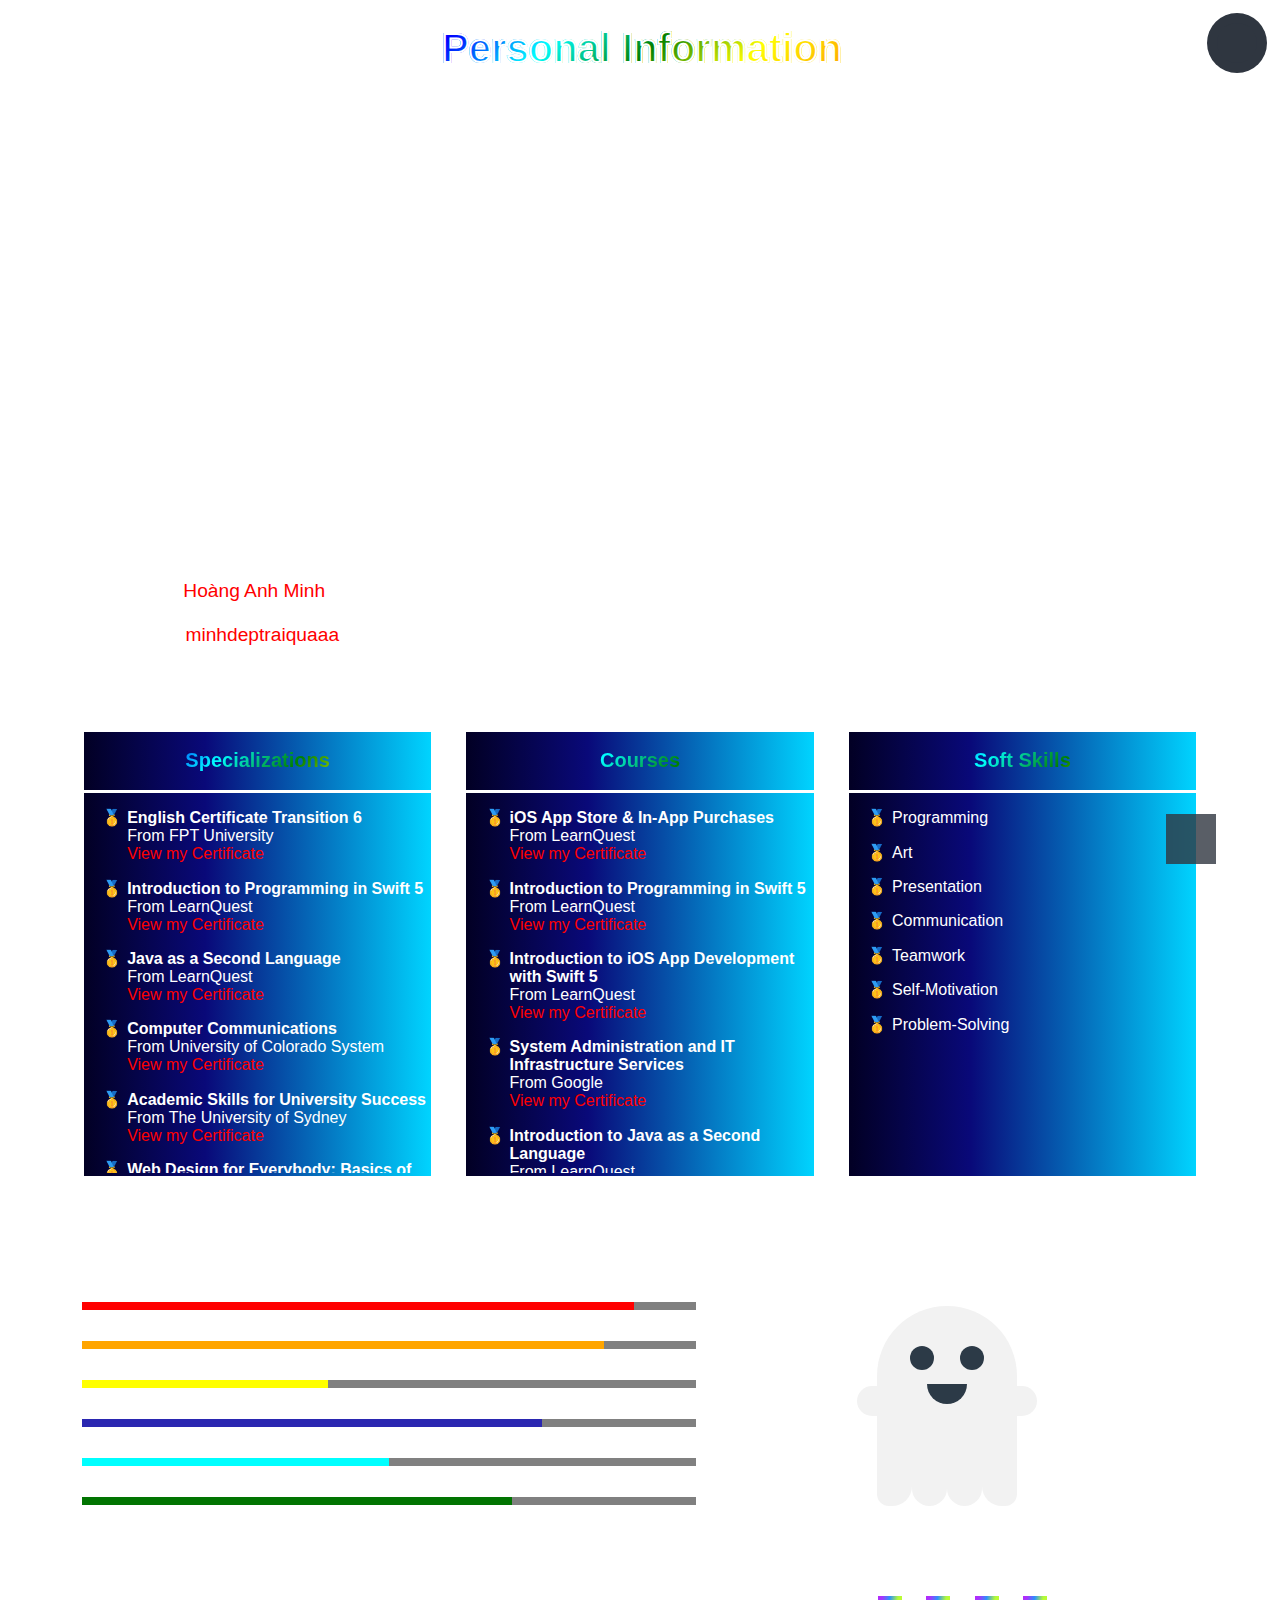
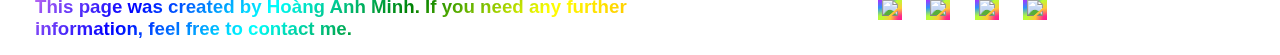
==== index.html @ 1327880c "rename file and path" ====
<!DOCTYPE html>
<html lang="vi">

<head>
    <meta charset="UTF-8">
    <meta name="viewport" content="width=device-width, initial-scale=1.0">
    <link rel="stylesheet" href="home.css">
    <script src="https://kit.fontawesome.com/0117f6a8f6.js" crossorigin="anonymous"></script>
    <link rel="icon" href="https://i.pinimg.com/564x/1f/e0/b9/1fe0b9bdec78c8e8447b68b2e3fbe6fc.jpg"
        type="image/icon type">
    <title>HoangAnhMinh profile</title>
</head>

<body>
    <img src="https://images-wixmp-ed30a86b8c4ca887773594c2.wixmp.com/f/047668fb-fcf5-4f67-8225-d13cc4435f67/dbip952-3d173e88-e826-47b5-9e96-bb249498e58a.gif?token=eyJ0eXAiOiJKV1QiLCJhbGciOiJIUzI1NiJ9.[base64].eZ196z93TAAc2i0l63VjrTren2zncLN3PmzCt6pMYjs"
        class="notshow" alt="">
    <a class="gotopbtn" href="#"> <i class="fas fa-arrow-up"></i> </a>
    <header>
        <h1>Personal Information</h1>
        <div class="search-box">
            <input type="text" name="" class="search-txt" placeholder="Type to search">
            <a class="search-btn">
                <i class="fas fa-search"></i>
            </a>
        </div>
    </header>

    <main>
        <h2>About Me</h2>
        <div class="mot">
            <div class="mot_hai">
                <img src="https://scontent.fhan5-2.fna.fbcdn.net/v/t1.6435-9/104632226_2710640729164713_2634655834685403423_n.jpg?_nc_cat=102&ccb=1-5&_nc_sid=e3f864&_nc_ohc=iTNae1s0R2IAX8f2zMG&tn=FO35ytpsM4xeJ71e&_nc_ht=scontent.fhan5-2.fna&oh=8933b11430c6974e2280bf8ba4c6ec93&oe=61C35B76"
                    alt="">
            </div>
            <div class="mot_mot">
                <p><b>Full name: </b> Hoang Anh Minh</p><br>
                <p><b>Date of birth: </b> 12-06-2001</p><br>
                <p><b>Gender: </b> Male</p><br>
                <p><b>Address: </b> Tay Ho district, Hanoi city</p><br>
                <p><b>Occupation: </b> Student - FPT University</p><br>
                <p><b>Specialized: </b> IT - Software Engineering</p><br>
                <p><b>Language: </b> Vietnamese (100%), English (60%)</p><br>
                <p><b>Email: </b> hoanganhminh120601@gmail.com</p>
                <br>
                <p><b>Phone: </b> (+84)354250xxx</p><br>
                <p><b>Facebook: </b> <a href="https://www.facebook.com/profile.php?id=100006564360112"
                        target="blank">Hoàng Anh Minh</a></p><br>
                <p><b>Instagram: </b> <a href="https://www.instagram.com/minhdeptraiquaaa/"
                        target="blank">minhdeptraiquaaa</a></p><br>
            </div>
        </div>
        <div class="hai">
            <h2>Skills & Achievements</h2>
            <div>
                <h3>Specializations</h3>
                <ul>
                    <li><b>English Certificate Transition 6</b><br>From FPT University<br><a
                            href="https://drive.google.com/file/d/1hxB25AZzpjc8a1S8FDhjZWfQJHoE5Rgj/view?usp=sharing"
                            target="blank">View my
                            Certificate</a></li>
                    <li><b>Introduction to Programming in Swift 5</b><br>From LearnQuest <br><a
                            href="https://coursera.org/share/bc600420524efd98898b043c65845f37" target="blank">View my
                            Certificate</a></li>
                    <li><b>Java as a Second Language</b><br>From LearnQuest <br><a
                            href="https://coursera.org/share/005b5c56f5c76592a4641fa47a285aa3" target="blank">View my
                            Certificate</a></li>
                    <li><b>Computer Communications</b><br>From University of Colorado System <br><a
                            href="https://coursera.org/share/a22721c5e2c3e00971dff6f0582d24b6" target="blank">View my
                            Certificate</a></li>
                    <li><b>Academic Skills for University Success</b><br>From The University of Sydney <br><a
                            href="https://coursera.org/share/7e4f74b39f531c9df08ab12b01e148ec" target="blank">View my
                            Certificate</a></li>
                    <li><b>Web Design for Everybody: Basics of Web Development & Coding</b><br>From University of
                        Michigan<br><a href="https://coursera.org/share/010c56fd8781adc576ca3cbc58a42efa"
                            target="blank">View my
                            Certificate</a></li>
                    <li><b>Software Development Lifecycle</b><br>From University of Minnesota<br><a
                            href="https://coursera.org/share/f7d67f6b6d5571c6f8bf924675bf4825" target="blank">View my
                            Certificate</a></li>
                    <li><b>CertNexus Certified Ethical Emerging Technologist</b><br>From CertNexus<br><a
                            href="https://coursera.org/share/53d38c474453b40c24dc023a477055fa" target="blank">View my
                            Certificate</a></li>
                </ul>
            </div>
            <div>
                <h3>Courses</h3>
                <ul>
                    <li><b>iOS App Store & In-App Purchases</b><br>From LearnQuest <br><a
                            href="https://coursera.org/share/244eb4d93036c2671a0f7e80fdda4cd5" target="blank">View my
                            Certificate</a></li>
                    <li><b>Introduction to Programming in Swift 5</b><br>From LearnQuest <br><a
                            href="https://coursera.org/share/bc600420524efd98898b043c65845f37" target="blank">View my
                            Certificate</a></li>
                    <li><b>Introduction to iOS App Development with Swift 5</b><br>From LearnQuest
                        <br><a href="https://coursera.org/share/1c8dee70f5a8a0bf640b400c66ed0cfe" target="blank">View my
                            Certificate</a>
                    </li>
                    <li><b>System Administration and IT Infrastructure Services</b><br>From Google
                        <br><a href="https://coursera.org/share/3417561e8c9fdc4d1549d9864d32c29a" target="blank">View my
                            Certificate</a>
                    </li>
                    <li><b>Introduction to Java as a Second Language</b><br>From LearnQuest <br><a
                            href="https://coursera.org/share/bb67091d8580a50b22ea3edb1d6137fc" target="blank">View my
                            Certificate</a></li>
                    <li><b>Tables, Data & Networking in iOS</b><br>From LearnQuest <br><a
                            href="https://coursera.org/share/e8e8421a9aabf5cac458f3620123c98d" target="blank">View my
                            Certificate</a></li>
                    <li><b>Writing Java Application Code</b><br>From LearnQuest <br><a
                            href="https://coursera.org/share/8f04f22be0fefefeea256a93948854cd" target="blank">View my
                            Certificate</a></li>
                    <li><b>Introduction to HTML5</b><br>From University of Michigan <br><a
                            href="https://coursera.org/share/23fb2cc0c1a8f0220fbbcdcb6b900343" target="blank">View my
                            Certificate</a></li>
                    <li><b>The Java Language</b><br>From LearnQuest <br><a
                            href="https://coursera.org/share/bb52a5dcf8789c72a05726913f8eb743" target="blank">View my
                            Certificate</a></li>
                    <li><b>Object Oriented Programming in Java</b><br>From University of California San Diego <br><a
                            href="https://coursera.org/share/416f404581bd21a056589f3892b859d7" target="blank">View my
                            Certificate</a></li>
                    <li><b>Academic Skills for University Success: Capstone</b><br>From The University of Sydney <br><a
                            href="https://coursera.org/share/af993d2874edc9b0f4634b4878834788" target="blank">View my
                            Certificate</a></li>
                    <li><b>Problem-Solving Skills for University Success</b><br>From The University of Sydney <br><a
                            href="https://coursera.org/share/1dc78c189df03c1accb9155b733018b1" target="blank">View my
                            Certificate</a></li>
                    <li><b>Critical Thinking Skills for University Success</b><br>From The University of Sydney <br><a
                            href="https://coursera.org/share/48644b98e0eabff74f6bcf156868512c" target="blank">View my
                            Certificate</a></li>
                    <li><b>Information & Digital Literacy for University Success/</b><br>From The University of Sydney
                        <br><a href="https://coursera.org/share/d6d2430b79e37cf34134e6643157246a" target="blank">View my
                            Certificate</a>
                    </li>
                    <li><b>Communication Skills for University Success</b><br>From The University of Sydney
                        <br><a href="https://coursera.org/share/7555dbb639fc193bffa40892d41d462d" target="blank">View my
                            Certificate</a>
                    </li>
                    <li><b>Packet Switching Networks and Algorithms</b><br>From University of Colorado System <br><a
                            href="https://coursera.org/share/9d0386ef941d4a34a0b73bce68876c85" target="blank">View my
                            Certificate</a></li>
                    <li><b>TCP/IP and Advanced Topics</b><br>From University of Colorado System
                        <br><a href="https://coursera.org/share/2a4fb4086cc322250ff62674765491ca" target="blank">View my
                            Certificate</a>
                    </li>
                    <li><b>Peer-to-Peer Protocols and Local Area Networks</b><br>From University of Colorado System
                        <br><a href="https://coursera.org/share/7b83600b3b2734c3d18bdf3efe0ae437" target="blank">View my
                            Certificate</a>
                    </li>
                    <li><b>Fundamentals of Network Communication</b><br>From University of Colorado System
                        <br><a href="https://coursera.org/share/563150dce49d69a718e25b3043d867eb" target="blank">View my
                            Certificate</a>
                    </li>
                    <li><b>Java cơ bản</b><br>From codelearn.io <br><a
                            href="https://codelearn.io/certification/nzq2yzdi" target="blank">View
                            my Certificate</a></li>
                    <li><b>Programming for Everybody (Getting Started with Python)</b><br>From University of Michigan
                        <br><a href="https://coursera.org/share/243cbdf0c00f90bc45b251d4c65c6cc5" target="blank">View my
                            Certificate</a>
                    </li>
                    <li><b>Web Design for Everybody Capstone</b><br>From University of Michigan
                        <br><a href="https://coursera.org/share/a4977ac2d564147c9fc4842be2015c44" target="blank">View my
                            Certificate</a>
                    </li>
                    <li><b>Interactivity with JavaScript</b><br>From University of Michigan
                        <br><a href="https://coursera.org/share/b178ef02d476caeee9a2500bc3127b41" target="blank">View my
                            Certificate</a>
                    </li>
                    <li><b>Advanced Styling with Responsive Design</b><br>From University of Michigan
                        <br><a href="https://coursera.org/share/8d84ec253e6ae754112c6ab2d6c95a0e" target="blank">View my
                            Certificate</a>
                    </li>
                    <li><b>Introduction to HTML5</b><br>From University of Michigan
                        <br><a href="https://coursera.org/share/177e93e69fbfd3c8f662288192bbac34" target="blank">View my
                            Certificate</a>
                    </li>
                    <li><b>Introduction to CSS3</b><br>From University of Michigan
                        <br><a href="https://coursera.org/share/7a5a8cc85e4fd861c93a1536b4d28a14" target="blank">View my
                            Certificate</a>
                    </li>
                    <li><b>Software Development Processes and Methodologies</b><br>From University of Minnesota
                        <br><a href="https://coursera.org/share/76b71585d05ee275e08fc191b1209c0e" target="blank">View my
                            Certificate</a>
                    </li>
                    <li><b>Engineering Practices for Building Quality Software</b><br>From University of Minnesota
                        <br><a href="https://coursera.org/share/42e359bfd237e325e10b9b44d3bd88e4" target="blank">View my
                            Certificate</a>
                    </li>
                    <li><b>Agile Software Development</b><br>From University of Minnesota
                        <br><a href="https://coursera.org/share/a66e335bd13868e17e29245392dee549" target="blank">View my
                            Certificate</a>
                    </li>
                    <li><b>Lean Software Development</b><br>From University of Minnesota
                        <br><a href="https://coursera.org/share/921dcdb94f67e6016b6390617ee99bb0" target="blank">View my
                            Certificate</a>
                    </li>

                    <li><b>Create and Lead an Ethical Data-Driven Organization</b><br>From CertNexus
                        <br><a href="https://coursera.org/share/0119190044c4a6d04b2245e4c692ee41" target="blank">View my
                            Certificate</a>
                    </li>
                    <li><b>Preparing for Your CertNexus Certification Exam</b><br>From CertNexus
                        <br><a href="https://coursera.org/share/eb95210295142c566564781fb6b5f0a9" target="blank">View my
                            Certificate</a>
                    </li>
                    <li><b>Communicate Effectively about Ethical Challenges in Data-Driven Technologies</b><br>From
                        CertNexus
                        <br><a href="https://coursera.org/share/f6f8d14c7a430d5365ff249549edd56f" target="blank">View my
                            Certificate</a>
                    </li>
                    <li><b>Detect and Mitigate Ethical Risks</b><br>From CertNexus
                        <br><a href="https://coursera.org/share/cae4365c155f4bf8ff2036303229d490" target="blank">View my
                            Certificate</a>
                    </li>
                    <li><b>Turn Ethical Frameworks into Actionable Steps</b><br>From CertNexus
                        <br><a href="https://coursera.org/share/4092bc0fb6f6720088c9ef0c94f4e4bb" target="blank">View my
                            Certificate</a>
                    </li>
                    <li><b>Promote the Ethical Use of Data-Driven Technologies</b><br>From CertNexus
                        <br><a href="https://coursera.org/share/5e919d70abf7766974bca0fbf19de307" target="blank">View my
                            Certificate</a>
                    </li>
                </ul>
            </div>
            <div>
                <h3>Soft Skills</h3>
                <ul>
                    <li>Programming</li>
                    <li>Art</li>
                    <li>Presentation</li>
                    <li>Communication</li>
                    <li>Teamwork</li>
                    <li>Self-Motivation</li>
                    <li>Problem-Solving</li>
                </ul>
            </div>
        </div>

        <div class="bon">
            <div class="bonmot">
                <h2>Programming Language Skills Progress</h2>
                <div>
                    <p>HTML</p>
                    <div class="grey">
                        <div class="red"></div>
                    </div>
                    <p>CSS</p>
                    <div class="grey">
                        <div class="orange"></div>
                    </div>
                    <p>JAVASCRIPT</p>
                    <div class="grey">
                        <div class="yellow"></div>
                    </div>
                    <p>JAVA</p>
                    <div class="grey">
                        <div class="blue"></div>
                    </div>
                    <p>C#</p>
                    <div class="grey">
                        <div class="aqua"></div>
                    </div>
                    <p>C</p>
                    <div class="grey">
                        <div class="green"></div>
                    </div>
                </div>
            </div>
            <div class="bonhai">
                <h2>Touch the ghost</h2>
                <div class="ma">
                    <div class="ghost">
                        <div class="face">
                            <div class="eyes">
                                <span></span><span></span>
                            </div>
                            <div class="mouth"></div>
                        </div>
                        <div class="hands">
                            <span></span><span></span>
                        </div>
                        <div class="feet">
                            <span></span>
                            <span></span>
                            <span></span>
                            <span></span>
                        </div>
                    </div>
                </div>
            </div>
        </div>
    </main>

    <footer>
        <h3>This page was created by Hoàng Anh Minh. If you need any further information, feel free to contact me.</h3>
        <div>
            <a href="https://www.facebook.com/profile.php?id=100006564360112" target="blank"><img
                    src="https://upload.wikimedia.org/wikipedia/commons/thumb/c/cd/Facebook_logo_%28square%29.png/480px-Facebook_logo_%28square%29.png"></a>
            <a href="https://www.instagram.com/minhdeptraiquaaa/" target="blank"><img
                    src="https://i.pinimg.com/originals/e8/b5/a4/e8b5a42291afe01a998952147150a672.png"></a>
            <a href="mailto:hoanganhminh120601@gmail.com" target="blank"><img
                    src="https://encrypted-tbn0.gstatic.com/images?q=tbn:ANd9GcQGqO1WepknHrs7y5bmvoY1ID1xOQFcJ-Q2O7384qmbVGTGeLRMYgZ5uzLCgk1ECE4RdUM&usqp=CAU"></a>
            <a href="eyes.html"><img src="https://i.pinimg.com/474x/85/6c/29/856c2909383e3ea08ad575650423f664.jpg"></a>
        </div>
    </footer>
</body>

</html>
---- home.css ----
body {
    cursor: url('https://png.pngitem.com/pimgs/s/191-1912403_intentions-of-space-exploration-rocket-cursor-hd-png.png'), pointer;
    margin: 0 auto;
    color: white;
    background-image: url('https://images-wixmp-ed30a86b8c4ca887773594c2.wixmp.com/f/2daddf3c-add4-4a2b-880d-064be6821c92/dglksej-3ed5f398-b5c8-4d98-b908-43438b2964f2.gif?token=eyJ0eXAiOiJKV1QiLCJhbGciOiJIUzI1NiJ9.[base64].bxIHtLdJMge5rLi2vf8I4OD6fJr5XSKJXUHbofhWDT8');
    background-size: cover;
    background-attachment: fixed;
    background-position: center;
    cursor: url("Assets/rocket.png"), auto;
    font-family: Verdana, Geneva, Tahoma, sans-serif;
}

::-webkit-scrollbar {
    width: 9px;
}

::-webkit-scrollbar-thumb {
    background: linear-gradient(transparent, orange, yellow, green, cyan, blue, violet, transparent);
}

.hai ul::-webkit-scrollbar-thumb {
    background: linear-gradient(transparent, blue, transparent);
}

.notshow {
    display: none;
}

.gotopbtn {
    position: fixed;
    width: 50px;
    height: 50px;
    background: #2f3640;
    bottom: 4%;
    right: 5%;
    text-decoration: none;
    text-align: center;
    line-height: 50px;
    color: white;
    font-size: 22px;
    opacity: 0.8;
}

html {
    scroll-behavior: smooth;
}

header {
    text-align: center;
    display: flex;
    justify-content: center;
    width: 100%;
}

h1 {
    font-size: 40px;
    -webkit-text-stroke: 2px white;
    margin: 2% auto;
    padding-left: 7%;
    background: -webkit-linear-gradient(135deg, orange, yellow, green, cyan, blue, violet);
    -webkit-background-clip: text;
    -webkit-text-fill-color: transparent;
}

.search-box {
    margin: 1%;
    background: #2f3640;
    height: 40px;
    border-radius: 40px;
    padding: 10px;
}

.search-box:hover>.search-txt {
    width: 60%;
    padding: 0 6px;
}

.search-box:hover>.search-btn {
    background: white;
    color: #2f3640;
}

.search-btn {
    float: right;
    width: 40px;
    height: 40px;
    border-radius: 50%;
    background: #2f3640;
    display: flex;
    justify-content: center;
    align-items: center;
    transition: 0.4s;
    color: white;
    cursor: pointer;
}

.search-btn>i {
    font-size: 30px;
}

.search-txt {
    border: none;
    background: none;
    outline: none;
    float: left;
    padding: 0;
    color: white;
    font-size: 16px;
    transition: 0.4s;
    line-height: 40px;
    width: 0px;
    font-weight: bold;
}

footer {
    margin: 0 auto;
    padding: 10px;
    text-align: center;
    display: flex;
}

footer div {
    width: 50%;
}

footer h3 {
    width: 50%;
    margin: 0 auto;
    text-align: left;
    padding-left: 25px;
}

footer img {
    background: linear-gradient(to bottom right, #b827fc 0%, #2c90fc 25%, #b8fd33 50%, #fec837 75%, #fd1892 100%);
    width: 50px;
    border: 4px solid transparent;
    border-image: linear-gradient(to bottom right, #b827fc 0%, #2c90fc 25%, #b8fd33 50%, #fec837 75%, #fd1892 100%);
    border-image-slice: 1;
    margin: 5px 10px;
    transition: 0.5s all;
}

footer img:hover {
    width: 54px;
    border: 4px solid aqua;
}

main {
    margin: 0 auto;
    padding: 0 20px 3% 20px;
    border-bottom: 2px solid white;
    border-top: 2px solid white;
}

h2 {
    text-align: center;
    padding: 15px;
    margin: 0 auto;
    font-size: 27px;
    transition: 0.5s all;
}

h2:hover {
    font-size: 35px;
    color: aqua;
    -webkit-text-stroke: 1.5px black;
}

h3 {
    background: -webkit-linear-gradient(135deg, orange, yellow, green, cyan, blue, violet);
    -webkit-background-clip: text;
    -webkit-text-fill-color: transparent;
    text-align: center;
    padding: 5px;
    margin: 0;
}

.mot {
    display: inline-block;
    text-align: center;
    width: 100%;
}

.mot p {
    margin: 0;
    transition: 0.5s all;
}

.mot p:hover {
    font-size: 21px;
}

.mot_hai img {
    width: 100%;
    opacity: 0;
}

.mot_hai {
    width: 50%;
    float: right;
    background-size: 104%;
    animation: slider 12s infinite ease-in-out;
    margin: 2% 5% 0 0;
    transition: 0.5s all;
}

.mot_hai:hover {
    width: 51%;
}

@keyframes slider {
    0% {
        box-shadow: 1px 1px 10px 10px rgb(0, 0, 0);
        background-image: url('https://scontent.fhan5-3.fna.fbcdn.net/v/t1.6435-9/183393993_2966143966947720_2241531802222649962_n.jpg?_nc_cat=106&ccb=1-5&_nc_sid=8bfeb9&_nc_ohc=pVVa9Z5feg4AX_Cyoki&tn=FO35ytpsM4xeJ71e&_nc_ht=scontent.fhan5-3.fna&oh=ba26adb67ac57c083ce69585d6bf2a5e&oe=61C3421E');
    }

    40% {
        box-shadow: 1px 1px 10px 10px rgb(0, 132, 255);
        background-image: url('https://scontent.fhan5-8.fna.fbcdn.net/v/t1.6435-9/181367472_2966144026947714_913386577868629331_n.jpg?_nc_cat=108&ccb=1-5&_nc_sid=8bfeb9&_nc_ohc=YnpFhyerNp0AX-4prEK&tn=FO35ytpsM4xeJ71e&_nc_ht=scontent.fhan5-8.fna&oh=88f2a7d7a8ccf472651a0a2493d969f9&oe=61C29306');
    }

    80% {
        box-shadow: 1px 1px 10px 10px rgb(255, 0, 0);
        background-image: url('https://scontent.fhan5-2.fna.fbcdn.net/v/t1.6435-9/104632226_2710640729164713_2634655834685403423_n.jpg?_nc_cat=102&ccb=1-5&_nc_sid=e3f864&_nc_ohc=iTNae1s0R2IAX8f2zMG&tn=FO35ytpsM4xeJ71e&_nc_ht=scontent.fhan5-2.fna&oh=8933b11430c6974e2280bf8ba4c6ec93&oe=61C35B76');
    }

    100% {
        box-shadow: 1px 1px 10px 10px rgb(0, 0, 0);
        background-image: url('https://scontent.fhan5-3.fna.fbcdn.net/v/t1.6435-9/183393993_2966143966947720_2241531802222649962_n.jpg?_nc_cat=106&ccb=1-5&_nc_sid=8bfeb9&_nc_ohc=pVVa9Z5feg4AX_Cyoki&tn=FO35ytpsM4xeJ71e&_nc_ht=scontent.fhan5-3.fna&oh=ba26adb67ac57c083ce69585d6bf2a5e&oe=61C3421E');
    }
}

.mot_mot {
    padding: 2% 3% 0 3%;
    font-size: 120%;
    text-align: left;
    width: 90%;
    margin: 0 auto;
}

.hai {
    text-align: center;
    clear: both;
}

.hai div {
    display: inline-block;
    width: 28%;
    border: 3px solid white;
    margin: 0 1%;
    background-image: linear-gradient(90deg, #020024 0%, #090979 35%, #00d4ff 100%);
}

.hai h3 {
    border-bottom: 3px solid white;
    padding: 5% 0;
    font-size: 20px;
}

ul {
    margin: 0 0 1% 1%;
    overflow-y: scroll;
    text-align: left;
    height: 380px;
    padding-left: 10%;
}

li {
    margin: 5% 0;
    padding-left: 5px;
    transition: 0.5s all;
}

::marker {
    content: '🥇';
}

a {
    color: red;
    text-decoration: none;
    transition: 1s all;
}

a:hover {
    color: aqua;
    font-size: 20px;
    cursor: url("Assets/rocket.png"), pointer;
}

.bon {
    width: 90%;
    display: flex;
    justify-content: center;
    margin: 30px auto;
}

.bonmot {
    width: 55%;
    float: left;
    height: 300px;
}

.bonhai {
    width: 45%;
    float: right;
    height: 300px;
    cursor: url("Assets/cheese.png"), auto;
}

.bon p {
    margin: 13px 0 0 0;
    font-weight: bold;
}

.grey {
    background-color: gray;
    height: 0.5rem;
    margin-bottom: 10px
}

.red {
    width: 90%;
    height: 0.5rem;
    text-align: center;
    color: white;
    background-color: red;
}

.orange {
    width: 85%;
    height: 0.5rem;
    text-align: center;
    color: white;
    background-color: orange;
}

.green {
    width: 70%;
    height: 0.5rem;
    text-align: center;
    color: white;
    background-color: rgb(1, 116, 1);
}

.yellow {
    width: 40%;
    height: 0.5rem;
    text-align: center;
    color: white;
    background-color: yellow;
    cursor: url("Assets/cheese.png"), auto;
}

.blue {
    width: 75%;
    height: 0.5rem;
    text-align: center;
    color: white;
    background-color: rgb(42, 39, 177);
}

.aqua {
    width: 50%;
    height: 0.5rem;
    text-align: center;
    color: white;
    background-color: aqua;
}

.ma {
    padding: 0;
    height: 250px;
    width: 100%;
    display: flex;
    align-items: center;
    justify-content: center;
}

.ghost {
    width: 140px;
    height: 180px;
    background-color: #f2f2f2;
    border-radius: 70px 70px 0 0;
    position: relative;
    cursor: pointer;
    animation: floating 2s infinite ease-in-out;
}

@keyframes floating {
    50% {
        transform: translateY(-30px);
    }
}

.face {
    width: 100px;
    position: absolute;
    top: 40px;
    left: calc(50% - 50px);
}

.eyes {
    height: 24px;
    display: flex;
    justify-content: space-around;
    align-items: center;
    margin-bottom: 14px;
}

.eyes span {
    width: 24px;
    height: 24px;
    background-color: #2c3a47;
    border-radius: 50%;
    transition: .1s linear;
}

.ghost:hover {
    cursor: url("cheese.png"), auto;
    background-color: rgb(255, 81, 0);
}

.ghost:hover .hands span {
    background-color: rgb(255, 81, 0);
}

.ghost:hover .feet span {
    background-color: rgb(255, 81, 0);
}

.ghost:hover .eyes span:last-child {
    width: 0;
    height: 0;
    border-left: 18px solid rgb(255, 81, 0);
    border-top: 18px solid rgb(255, 81, 0);
    border-right: 18px solid #000000;
    border-bottom: 18px solid #000000;
}

.ghost:hover .eyes span:first-child {
    width: 0;
    height: 0;
    border-left: 18px solid #000000;
    border-top: 18px solid rgb(255, 81, 0);
    border-right: 18px solid rgb(255, 81, 0);
    border-bottom: 18px solid #000000;
}

.mouth {
    width: 40px;
    height: 20px;
    background-color: #2c3a47;
    margin: auto;
    border-radius: 0 0 20px 20px;
    transition: .3s linear;
}

.ghost:hover .mouth {
    width: 50px;
    height: 25px;
    border-radius: 0 0 25px 25px;
    background-color: #000000;
}

.hands {
    width: 180px;
    position: absolute;
    left: -20px;
    top: 80px;
    display: flex;
    justify-content: space-between;
}

.hands span {
    width: 20px;
    height: 30px;
    background-color: #f2f2f2;
}

.hands span:first-child {
    border-radius: 20px 0 0 20px;
}

.hands span:last-child {
    border-radius: 0 20px 20px 0;
}

.feet {
    position: absolute;
    width: 100%;
    bottom: -20px;
    display: flex;
}

.feet span {
    flex: 1;
    height: 20px;
    background-color: #f2f2f2;
    border-radius: 0 0 20px 20px;
}

.feet span:first-child {
    border-radius: 0 0 20px 12px;
}

.feet span:last-child {
    border-radius: 0 0 12px 20px;
}

@media only screen and (max-width: 1023px) {
    .hai div {
        display: block;
        width: 90%;
        border: 3px solid white;
        margin: 5% auto;
        background-image: linear-gradient(90deg, #020024 0%, #090979 35%, #00d4ff 100%);
    }

    .mot_mot {
        padding: 0 3%;
        font-size: 100%;
        text-align: left;
    }

    .mot p:hover {
        font-size: 17px;
    }
}

@media only screen and (max-width: 550px) {
    .hai div {
        display: block;
        width: 90%;
        border: 3px solid white;
        margin: 5% auto;
        background-image: linear-gradient(90deg, #020024 0%, #090979 35%, #00d4ff 100%);
    }

    .mot_mot {
        padding: 0 3%;
        font-size: 100%;
        text-align: left;
    }

    .mot p:hover {
        font-size: 17px;
    }

    .mot_hai {
        width: 95%;
        margin: 0 2%;
        margin-bottom: 20px;
        background-size: 104%;
        box-shadow: 1px 2px 10px 10px white;
        animation: slider 10s infinite linear
    }

    .mot_hai:hover {
        width: 97%;
    }

    .bon {
        width: 90%;
        display: flex;
        flex-direction: column
    }

    .bonmot {
        width: 100%;
        margin-bottom: 10px;
    }

    .bonhai {
        width: 100%;
        height: 320px;
    }

    footer {
        margin: 0 auto;
        padding: 10px;
        text-align: center;
        display: flex;
        flex-direction: column;
        justify-content: center;
    }

    footer h3 {
        width: 80%;
        text-align: center;
    }

    footer div {
        width: 80%;
        margin: 0 auto;
    }
}
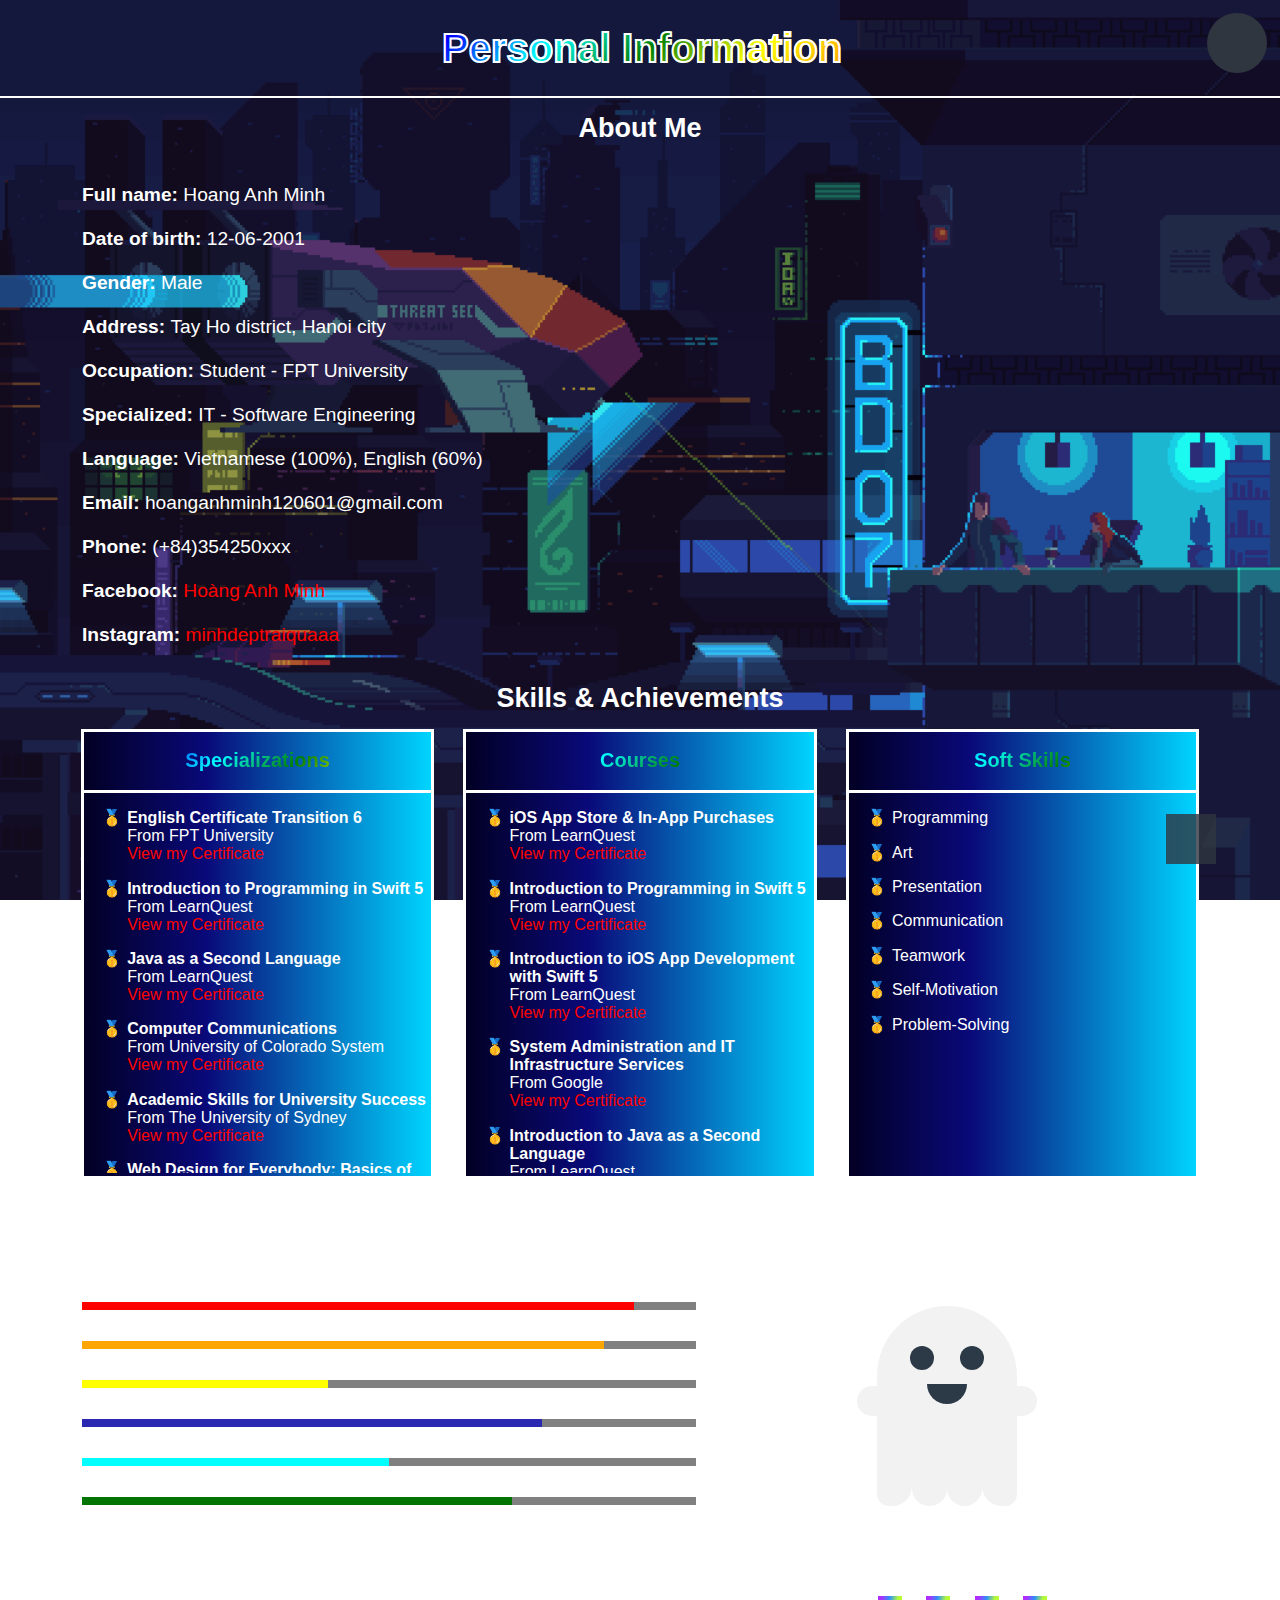
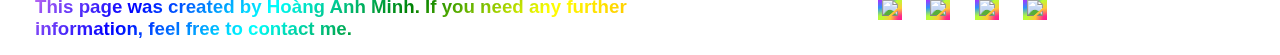
==== commit 3b459fd6: "Add new background and change class name" ====
--- a/index.html
+++ b/index.html
@@ -6,14 +6,12 @@
     <meta name="viewport" content="width=device-width, initial-scale=1.0">
     <link rel="stylesheet" href="home.css">
     <script src="https://kit.fontawesome.com/0117f6a8f6.js" crossorigin="anonymous"></script>
-    <link rel="icon" href="https://i.pinimg.com/564x/1f/e0/b9/1fe0b9bdec78c8e8447b68b2e3fbe6fc.jpg"
-        type="image/icon type">
+    <link rel="icon" href="Assets/background1.gif" type="image/icon type">
     <title>HoangAnhMinh profile</title>
 </head>
 
 <body>
-    <img src="https://images-wixmp-ed30a86b8c4ca887773594c2.wixmp.com/f/047668fb-fcf5-4f67-8225-d13cc4435f67/dbip952-3d173e88-e826-47b5-9e96-bb249498e58a.gif?token=eyJ0eXAiOiJKV1QiLCJhbGciOiJIUzI1NiJ9.[base64].eZ196z93TAAc2i0l63VjrTren2zncLN3PmzCt6pMYjs"
-        class="notshow" alt="">
+    <img src="Assets/background2.gif" class="notshow" alt="">
     <a class="gotopbtn" href="#"> <i class="fas fa-arrow-up"></i> </a>
     <header>
         <h1>Personal Information</h1>
@@ -27,12 +25,11 @@
 
     <main>
         <h2>About Me</h2>
-        <div class="mot">
-            <div class="mot_hai">
-                <img src="https://scontent.fhan5-2.fna.fbcdn.net/v/t1.6435-9/104632226_2710640729164713_2634655834685403423_n.jpg?_nc_cat=102&ccb=1-5&_nc_sid=e3f864&_nc_ohc=iTNae1s0R2IAX8f2zMG&tn=FO35ytpsM4xeJ71e&_nc_ht=scontent.fhan5-2.fna&oh=8933b11430c6974e2280bf8ba4c6ec93&oe=61C35B76"
-                    alt="">
-            </div>
-            <div class="mot_mot">
+        <div class="info">
+            <div class="image-info">
+                <img src="Assets/background1.gif" alt="">
+            </div>
+            <div class="personal-info">
                 <p><b>Full name: </b> Hoang Anh Minh</p><br>
                 <p><b>Date of birth: </b> 12-06-2001</p><br>
                 <p><b>Gender: </b> Male</p><br>
@@ -49,7 +46,7 @@
                         target="blank">minhdeptraiquaaa</a></p><br>
             </div>
         </div>
-        <div class="hai">
+        <div class="achievement">
             <h2>Skills & Achievements</h2>
             <div>
                 <h3>Specializations</h3>
@@ -235,7 +232,7 @@
         </div>
 
         <div class="bon">
-            <div class="bonmot">
+            <div class="language-progress">
                 <h2>Programming Language Skills Progress</h2>
                 <div>
                     <p>HTML</p>
@@ -264,10 +261,10 @@
                     </div>
                 </div>
             </div>
-            <div class="bonhai">
+            <div class="ghost">
                 <h2>Touch the ghost</h2>
                 <div class="ma">
-                    <div class="ghost">
+                    <div class="ghost-body">
                         <div class="face">
                             <div class="eyes">
                                 <span></span><span></span>
--- a/home.css
+++ b/home.css
@@ -1,8 +1,7 @@
 body {
-    cursor: url('https://png.pngitem.com/pimgs/s/191-1912403_intentions-of-space-exploration-rocket-cursor-hd-png.png'), pointer;
     margin: 0 auto;
     color: white;
-    background-image: url('https://images-wixmp-ed30a86b8c4ca887773594c2.wixmp.com/f/2daddf3c-add4-4a2b-880d-064be6821c92/dglksej-3ed5f398-b5c8-4d98-b908-43438b2964f2.gif?token=eyJ0eXAiOiJKV1QiLCJhbGciOiJIUzI1NiJ9.[base64].bxIHtLdJMge5rLi2vf8I4OD6fJr5XSKJXUHbofhWDT8');
+    background-image: url('Assets/background6.gif');
     background-size: cover;
     background-attachment: fixed;
     background-position: center;
@@ -18,7 +17,7 @@
     background: linear-gradient(transparent, orange, yellow, green, cyan, blue, violet, transparent);
 }
 
-.hai ul::-webkit-scrollbar-thumb {
+.achievement ul::-webkit-scrollbar-thumb {
     background: linear-gradient(transparent, blue, transparent);
 }
 
@@ -161,9 +160,7 @@
 }
 
 h2:hover {
-    font-size: 35px;
-    color: aqua;
-    -webkit-text-stroke: 1.5px black;
+    font-size: 30px;
 }
 
 h3 {
@@ -175,27 +172,27 @@
     margin: 0;
 }
 
-.mot {
+.info {
     display: inline-block;
     text-align: center;
     width: 100%;
 }
 
-.mot p {
+.info p {
     margin: 0;
     transition: 0.5s all;
 }
 
-.mot p:hover {
+.info p:hover {
     font-size: 21px;
 }
 
-.mot_hai img {
+.image-info img {
     width: 100%;
     opacity: 0;
 }
 
-.mot_hai {
+.image-info {
     width: 50%;
     float: right;
     background-size: 104%;
@@ -204,33 +201,38 @@
     transition: 0.5s all;
 }
 
-.mot_hai:hover {
+.image-info:hover {
     width: 51%;
 }
 
 @keyframes slider {
     0% {
         box-shadow: 1px 1px 10px 10px rgb(0, 0, 0);
-        background-image: url('https://scontent.fhan5-3.fna.fbcdn.net/v/t1.6435-9/183393993_2966143966947720_2241531802222649962_n.jpg?_nc_cat=106&ccb=1-5&_nc_sid=8bfeb9&_nc_ohc=pVVa9Z5feg4AX_Cyoki&tn=FO35ytpsM4xeJ71e&_nc_ht=scontent.fhan5-3.fna&oh=ba26adb67ac57c083ce69585d6bf2a5e&oe=61C3421E');
-    }
-
-    40% {
+        background-image: url('Assets/background2.gif');
+    }
+
+    25% {
         box-shadow: 1px 1px 10px 10px rgb(0, 132, 255);
-        background-image: url('https://scontent.fhan5-8.fna.fbcdn.net/v/t1.6435-9/181367472_2966144026947714_913386577868629331_n.jpg?_nc_cat=108&ccb=1-5&_nc_sid=8bfeb9&_nc_ohc=YnpFhyerNp0AX-4prEK&tn=FO35ytpsM4xeJ71e&_nc_ht=scontent.fhan5-8.fna&oh=88f2a7d7a8ccf472651a0a2493d969f9&oe=61C29306');
-    }
-
-    80% {
-        box-shadow: 1px 1px 10px 10px rgb(255, 0, 0);
-        background-image: url('https://scontent.fhan5-2.fna.fbcdn.net/v/t1.6435-9/104632226_2710640729164713_2634655834685403423_n.jpg?_nc_cat=102&ccb=1-5&_nc_sid=e3f864&_nc_ohc=iTNae1s0R2IAX8f2zMG&tn=FO35ytpsM4xeJ71e&_nc_ht=scontent.fhan5-2.fna&oh=8933b11430c6974e2280bf8ba4c6ec93&oe=61C35B76');
+        background-image: url('Assets/background3.gif');
+    }
+
+    50% {
+        box-shadow: 1px 1px 10px 10px rgb(0, 0, 0);
+        background-image: url('Assets/background4.gif');
+    }
+
+    75% {
+        box-shadow: 1px 1px 10px 10px rgb(0, 132, 255);
+        background-image: url('Assets/background6.gif');
     }
 
     100% {
         box-shadow: 1px 1px 10px 10px rgb(0, 0, 0);
-        background-image: url('https://scontent.fhan5-3.fna.fbcdn.net/v/t1.6435-9/183393993_2966143966947720_2241531802222649962_n.jpg?_nc_cat=106&ccb=1-5&_nc_sid=8bfeb9&_nc_ohc=pVVa9Z5feg4AX_Cyoki&tn=FO35ytpsM4xeJ71e&_nc_ht=scontent.fhan5-3.fna&oh=ba26adb67ac57c083ce69585d6bf2a5e&oe=61C3421E');
-    }
-}
-
-.mot_mot {
+        background-image: url('Assets/background2.gif');
+    }
+}
+
+.personal-info {
     padding: 2% 3% 0 3%;
     font-size: 120%;
     text-align: left;
@@ -238,12 +240,12 @@
     margin: 0 auto;
 }
 
-.hai {
+.achievement {
     text-align: center;
     clear: both;
 }
 
-.hai div {
+.achievement div {
     display: inline-block;
     width: 28%;
     border: 3px solid white;
@@ -251,7 +253,7 @@
     background-image: linear-gradient(90deg, #020024 0%, #090979 35%, #00d4ff 100%);
 }
 
-.hai h3 {
+.achievement h3 {
     border-bottom: 3px solid white;
     padding: 5% 0;
     font-size: 20px;
@@ -278,12 +280,11 @@
 a {
     color: red;
     text-decoration: none;
-    transition: 1s all;
+    transition: 0.5s all;
 }
 
 a:hover {
     color: aqua;
-    font-size: 20px;
     cursor: url("Assets/rocket.png"), pointer;
 }
 
@@ -294,13 +295,13 @@
     margin: 30px auto;
 }
 
-.bonmot {
+.language-progress {
     width: 55%;
     float: left;
     height: 300px;
 }
 
-.bonhai {
+.ghost {
     width: 45%;
     float: right;
     height: 300px;
@@ -376,7 +377,7 @@
     justify-content: center;
 }
 
-.ghost {
+.ghost-body {
     width: 140px;
     height: 180px;
     background-color: #f2f2f2;
@@ -415,20 +416,20 @@
     transition: .1s linear;
 }
 
-.ghost:hover {
+.ghost-body:hover {
     cursor: url("cheese.png"), auto;
     background-color: rgb(255, 81, 0);
 }
 
-.ghost:hover .hands span {
+.ghost-body:hover .hands span {
     background-color: rgb(255, 81, 0);
 }
 
-.ghost:hover .feet span {
+.ghost-body:hover .feet span {
     background-color: rgb(255, 81, 0);
 }
 
-.ghost:hover .eyes span:last-child {
+.ghost-body:hover .eyes span:last-child {
     width: 0;
     height: 0;
     border-left: 18px solid rgb(255, 81, 0);
@@ -437,7 +438,7 @@
     border-bottom: 18px solid #000000;
 }
 
-.ghost:hover .eyes span:first-child {
+.ghost-body:hover .eyes span:first-child {
     width: 0;
     height: 0;
     border-left: 18px solid #000000;
@@ -455,7 +456,7 @@
     transition: .3s linear;
 }
 
-.ghost:hover .mouth {
+.ghost-body:hover .mouth {
     width: 50px;
     height: 25px;
     border-radius: 0 0 25px 25px;
@@ -508,7 +509,7 @@
 }
 
 @media only screen and (max-width: 1023px) {
-    .hai div {
+    .achievement div {
         display: block;
         width: 90%;
         border: 3px solid white;
@@ -516,19 +517,19 @@
         background-image: linear-gradient(90deg, #020024 0%, #090979 35%, #00d4ff 100%);
     }
 
-    .mot_mot {
+    .personal-info {
         padding: 0 3%;
         font-size: 100%;
         text-align: left;
     }
 
-    .mot p:hover {
+    .info p:hover {
         font-size: 17px;
     }
 }
 
 @media only screen and (max-width: 550px) {
-    .hai div {
+    .achievement div {
         display: block;
         width: 90%;
         border: 3px solid white;
@@ -536,17 +537,17 @@
         background-image: linear-gradient(90deg, #020024 0%, #090979 35%, #00d4ff 100%);
     }
 
-    .mot_mot {
+    .personal-info {
         padding: 0 3%;
         font-size: 100%;
         text-align: left;
     }
 
-    .mot p:hover {
+    .info p:hover {
         font-size: 17px;
     }
 
-    .mot_hai {
+    .image-info {
         width: 95%;
         margin: 0 2%;
         margin-bottom: 20px;
@@ -555,7 +556,7 @@
         animation: slider 10s infinite linear
     }
 
-    .mot_hai:hover {
+    .image-info:hover {
         width: 97%;
     }
 
@@ -565,12 +566,12 @@
         flex-direction: column
     }
 
-    .bonmot {
+    .language-progress {
         width: 100%;
         margin-bottom: 10px;
     }
 
-    .bonhai {
+    .ghost {
         width: 100%;
         height: 320px;
     }
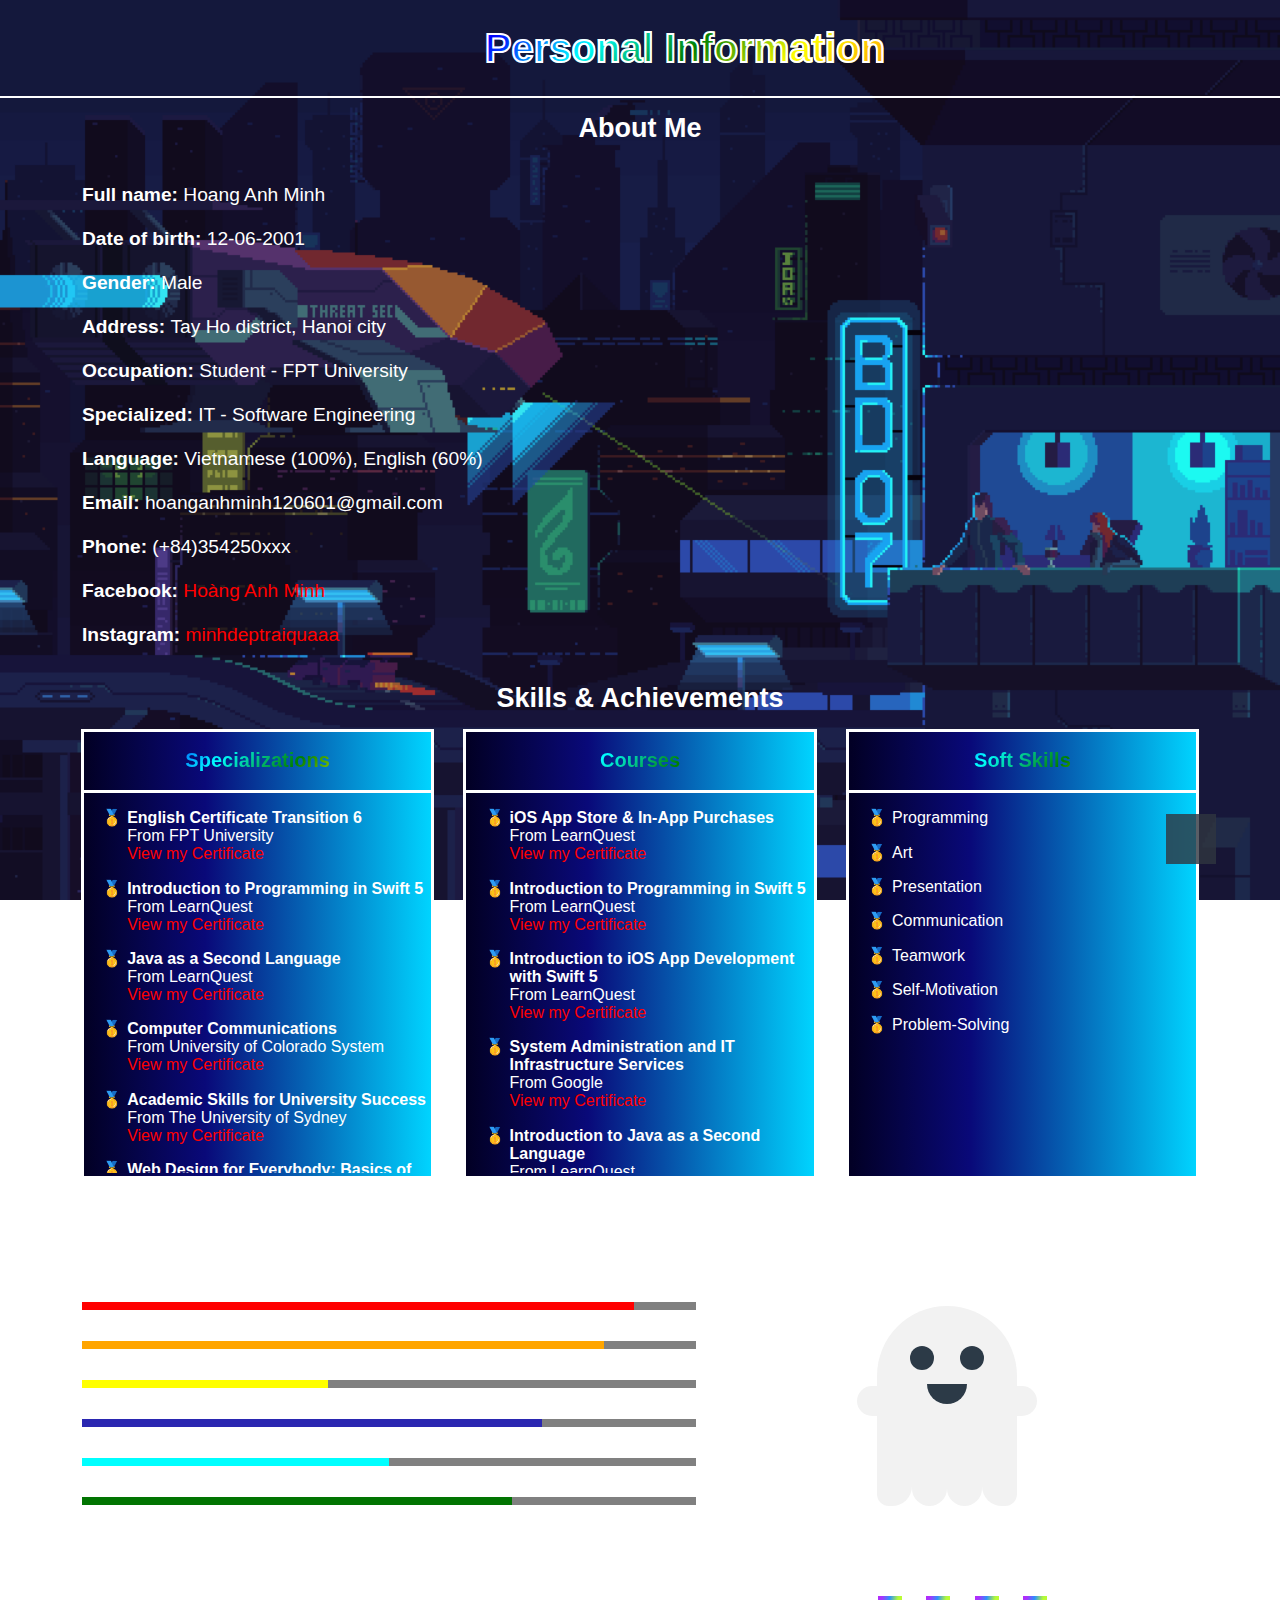
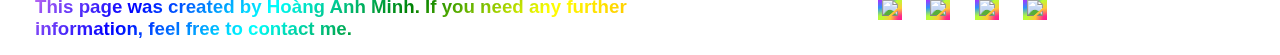
==== commit 69563079: "remove search btn" ====
--- a/index.html
+++ b/index.html
@@ -15,12 +15,6 @@
     <a class="gotopbtn" href="#"> <i class="fas fa-arrow-up"></i> </a>
     <header>
         <h1>Personal Information</h1>
-        <div class="search-box">
-            <input type="text" name="" class="search-txt" placeholder="Type to search">
-            <a class="search-btn">
-                <i class="fas fa-search"></i>
-            </a>
-        </div>
     </header>
 
     <main>
--- a/home.css
+++ b/home.css
@@ -61,56 +61,6 @@
     -webkit-text-fill-color: transparent;
 }
 
-.search-box {
-    margin: 1%;
-    background: #2f3640;
-    height: 40px;
-    border-radius: 40px;
-    padding: 10px;
-}
-
-.search-box:hover>.search-txt {
-    width: 60%;
-    padding: 0 6px;
-}
-
-.search-box:hover>.search-btn {
-    background: white;
-    color: #2f3640;
-}
-
-.search-btn {
-    float: right;
-    width: 40px;
-    height: 40px;
-    border-radius: 50%;
-    background: #2f3640;
-    display: flex;
-    justify-content: center;
-    align-items: center;
-    transition: 0.4s;
-    color: white;
-    cursor: pointer;
-}
-
-.search-btn>i {
-    font-size: 30px;
-}
-
-.search-txt {
-    border: none;
-    background: none;
-    outline: none;
-    float: left;
-    padding: 0;
-    color: white;
-    font-size: 16px;
-    transition: 0.4s;
-    line-height: 40px;
-    width: 0px;
-    font-weight: bold;
-}
-
 footer {
     margin: 0 auto;
     padding: 10px;
@@ -201,9 +151,9 @@
     transition: 0.5s all;
 }
 
-.image-info:hover {
+/* .image-info:hover {
     width: 51%;
-}
+} */
 
 @keyframes slider {
     0% {
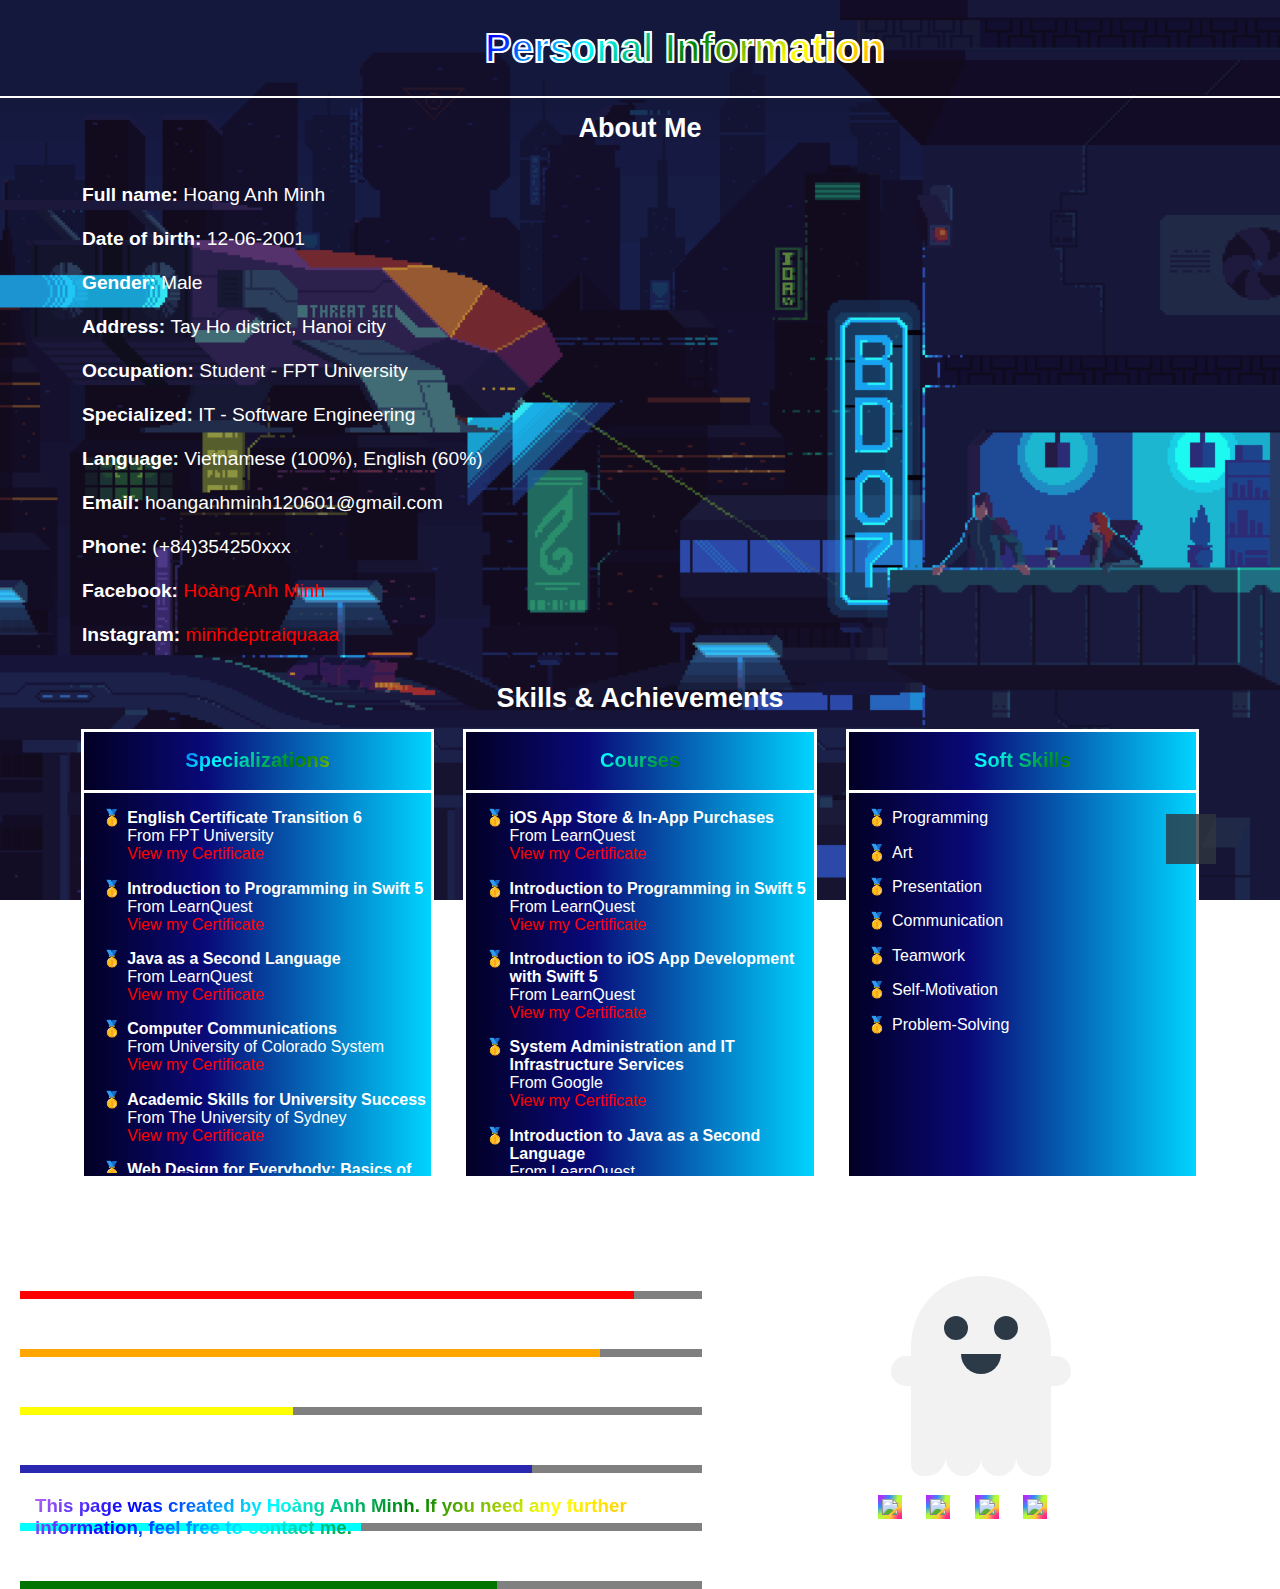
==== commit 62814905: "Change icon pages" ====
--- a/index.html
+++ b/index.html
@@ -6,7 +6,7 @@
     <meta name="viewport" content="width=device-width, initial-scale=1.0">
     <link rel="stylesheet" href="home.css">
     <script src="https://kit.fontawesome.com/0117f6a8f6.js" crossorigin="anonymous"></script>
-    <link rel="icon" href="Assets/background1.gif" type="image/icon type">
+    <link rel="icon" href="Assets/eye.gif" type="image/icon type">
     <title>HoangAnhMinh profile</title>
 </head>
 
@@ -225,7 +225,7 @@
             </div>
         </div>
 
-        <div class="bon">
+        <div class="additional-info">
             <div class="language-progress">
                 <h2>Programming Language Skills Progress</h2>
                 <div>
